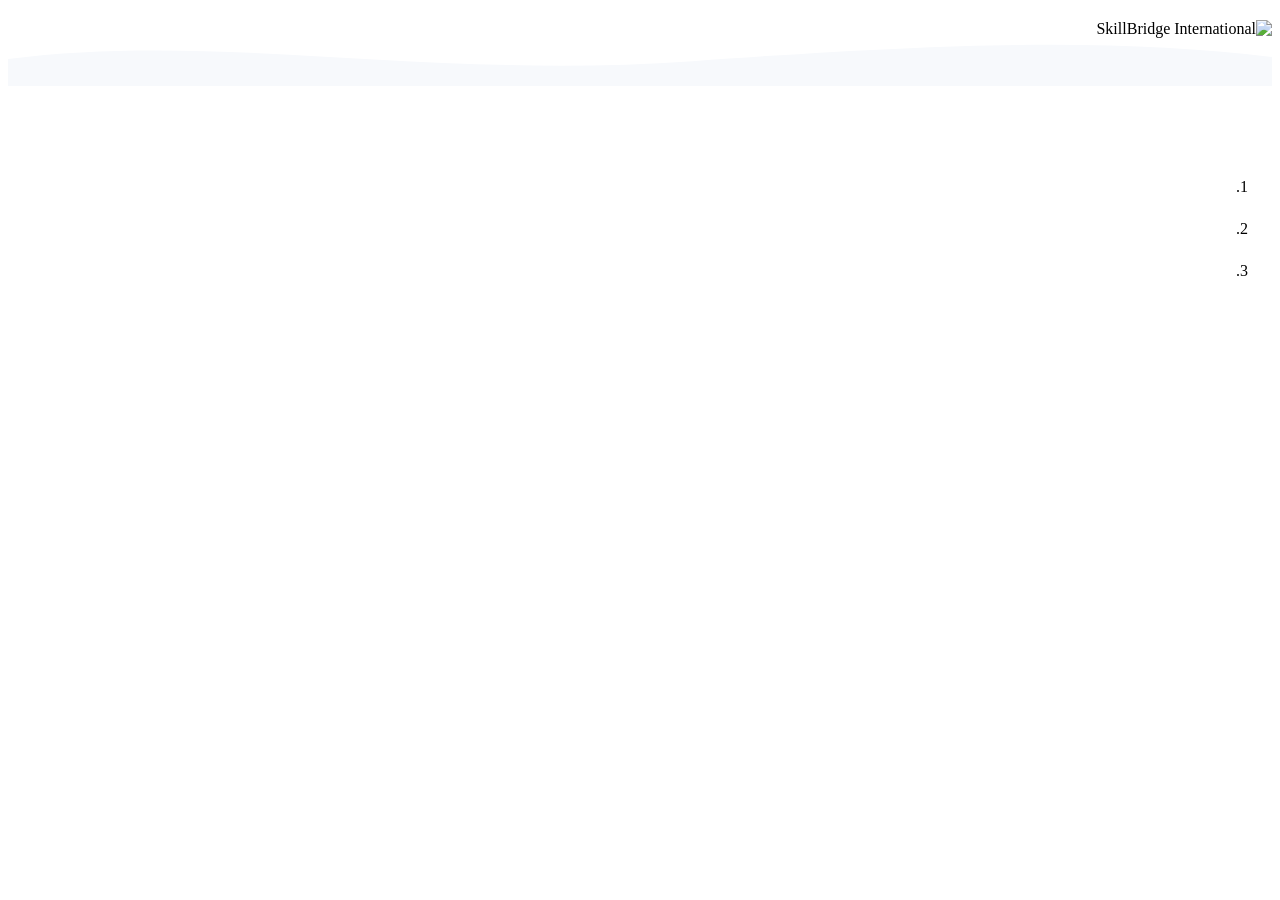
==== index.html @ 5f76aeae "Add files via upload" ====
<!doctype html>
<html lang="ar" dir="rtl">
<head>
<meta charset="utf-8">
<meta name="viewport" content="width=device-width,initial-scale=1">
<title>SkillBridge International</title>
<meta name="description" content="SkillBridge International: courses, teachers and books.">
<link rel="icon" href="assets/favicon.png">
<link rel="preload" href="assets/fonts/plex-arabic-400.woff2" as="font" type="font/woff2" crossorigin>
<link rel="preload" href="assets/fonts/plex-arabic-700.woff2" as="font" type="font/woff2" crossorigin>
<meta name="theme-color" content="#12284a">
<link rel="stylesheet" href="assets/site.css">
</head>
<body>
<div id="hdr"></div>
<main>

<section class="hero"><div class="wrap">
  <div><h1 data-i18n="hero_title"></h1><p data-i18n="hero_text"></p>
  <div class="ctas"><a class="btn" href="courses.html" data-i18n="cta_courses"></a><a class="btn alt" href="books.html" data-i18n="cta_books"></a></div></div>
  <img class="hlogo" src="assets/brand/mark-reverse.webp" alt="SkillBridge International" width="480" height="266">
</div><svg class="hero-wave" viewBox="0 0 1200 46" preserveAspectRatio="none" aria-hidden="true"><path d="M0 46V20C200 -6 400 40 650 22S1050 0 1200 18V46z" fill="#f7f9fc"/></svg></section>
<div class="wrap"><ul class="quick" id="lat"></ul></div>
<section class="sec" style="padding-top:48px"><div class="wrap"><div class="sechead"><h2 data-i18n="sec_courses"></h2><a href="courses.html" data-i18n="all_courses"></a></div><div id="courses"></div></div></section>
<section class="sec alt"><div class="wrap"><h2 data-i18n="why" style="margin-bottom:24px"></h2><div class="why" id="why"></div></div></section>
<section class="sec"><div class="wrap"><h2 data-i18n="sec_how" style="margin-bottom:18px"></h2>
<ol class="steps"><li><h3 data-i18n="step1_t"></h3><p data-i18n="step1_p"></p></li><li><h3 data-i18n="step2_t"></h3><p data-i18n="step2_p"></p></li><li><h3 data-i18n="step3_t"></h3><p data-i18n="step3_p"></p></li></ol></div></section>
<section class="sec"><div class="wrap"><div class="sechead"><h2 data-i18n="sec_teachers"></h2><a href="teachers.html" data-i18n="all_teachers"></a></div><div id="teachers"></div></div></section>
<section class="sec alt"><div class="wrap"><div class="sechead"><h2 data-i18n="sec_books"></h2><a href="books.html" data-i18n="all_books"></a></div><div id="books"></div></div></section>

<section class="sec" style="padding-top:0"><div class="wrap"><div class="cta"><div><h2 data-i18n="cta_t"></h2><p data-i18n="cta_p"></p></div><a class="btn" href="courses.html" data-i18n="cta_courses"></a></div></div></section>
</main>
<div id="ftr"></div>
<script src="assets/app.js"></script>
<script src="assets/pages.js"></script>
<script>
SB.mount('');
var L=document.getElementById('lat');
[['courses.html','lat_courses','courses'],['teachers.html','lat_teachers','teachers'],['books.html','lat_books','books'],['#how','lat_how','how'],[SB.CFG.PORTAL,'lat_portal','portal'],['#contact','lat_contact','contact']].forEach(function(x){
  L.appendChild(SB.el('li',null,SB.el('a',{href:x[0]},SB.icon(x[2],26),SB.el('span',{text:SB.t(x[1])}))));});
[['teachers','v1'],['live','v2'],['lang','v3'],['pay','v4']].forEach(function(x){document.getElementById('why').appendChild(SB.el('div',null,SB.icon(x[0],28),SB.el('h3',{text:SB.t(x[1]+'_t')}),SB.el('p',{text:SB.t(x[1]+'_p')})));});
document.querySelector('.steps').parentNode.parentNode.id='how';
SBPages.loadCourses(document.getElementById('courses'),4);
SBPages.loadTeachers(document.getElementById('teachers'),4);
SBPages.loadBooks(document.getElementById('books'),4);
</script>
</body>
</html>
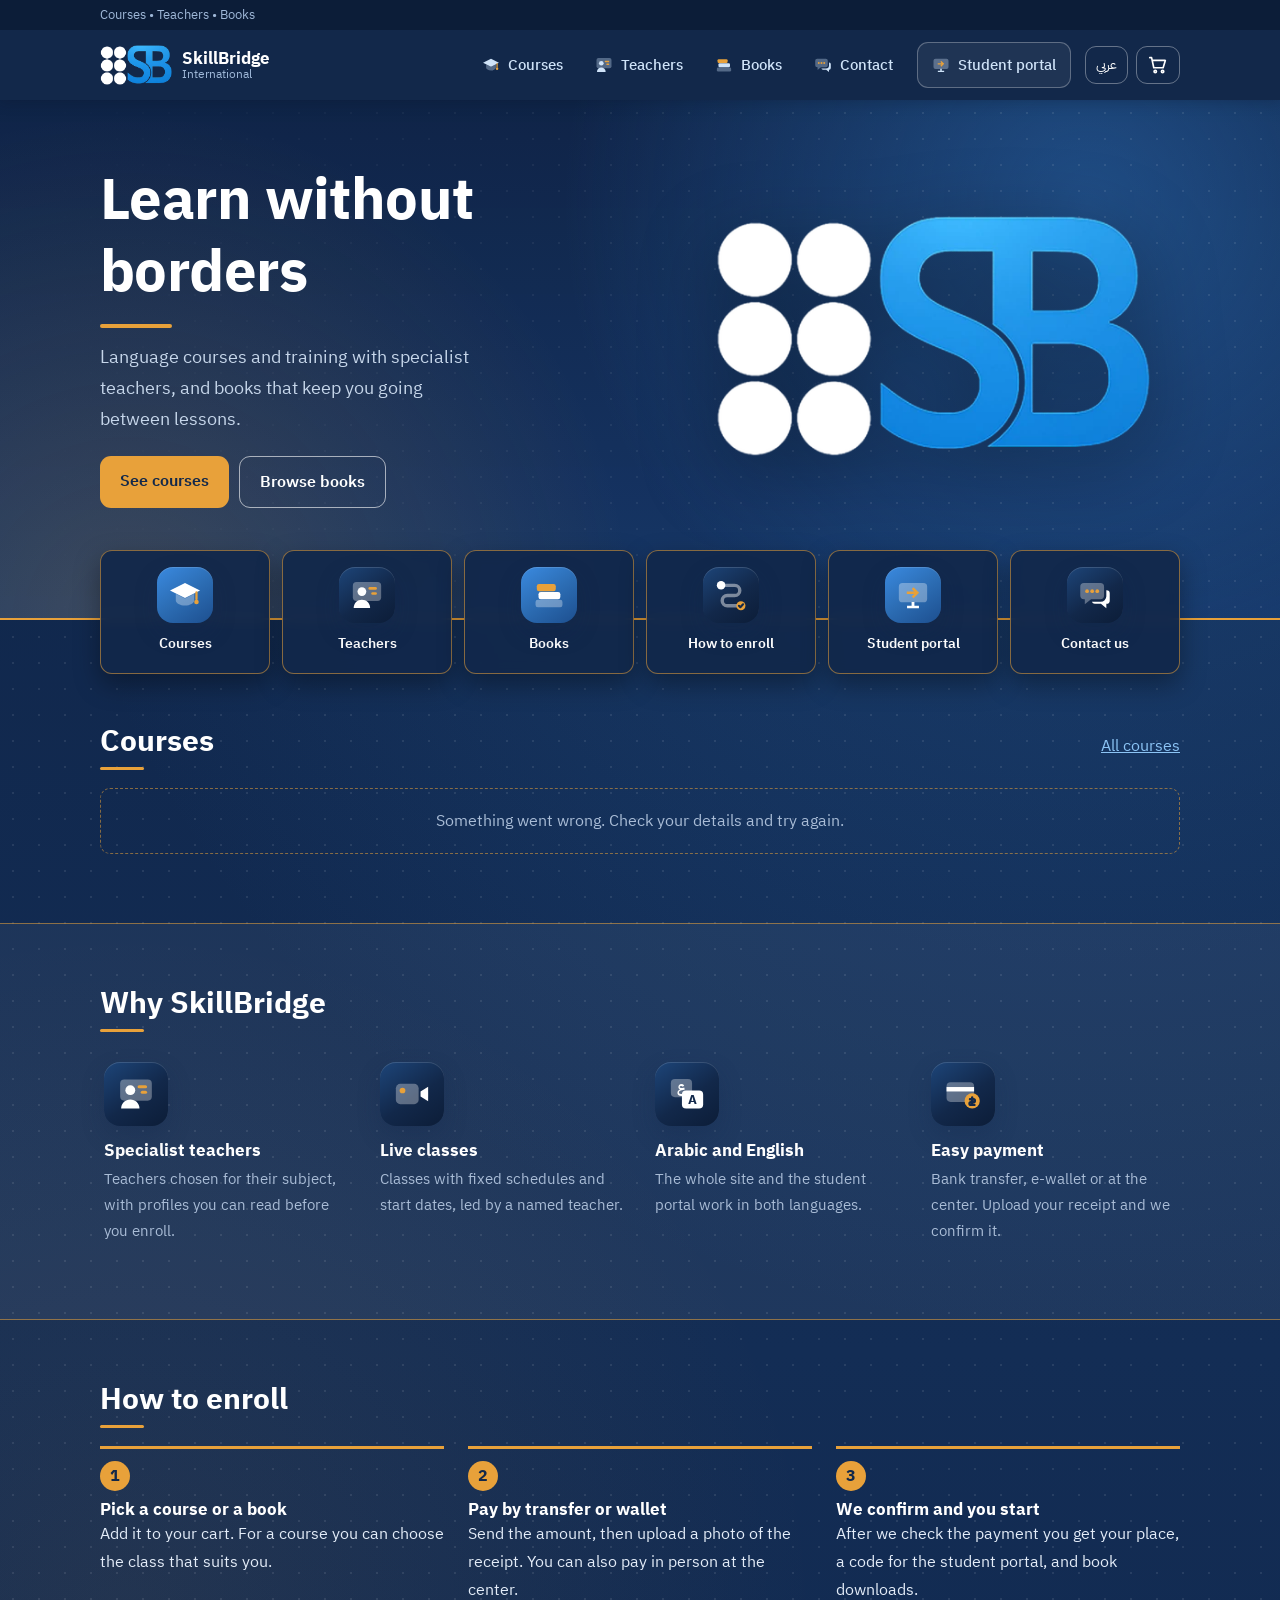
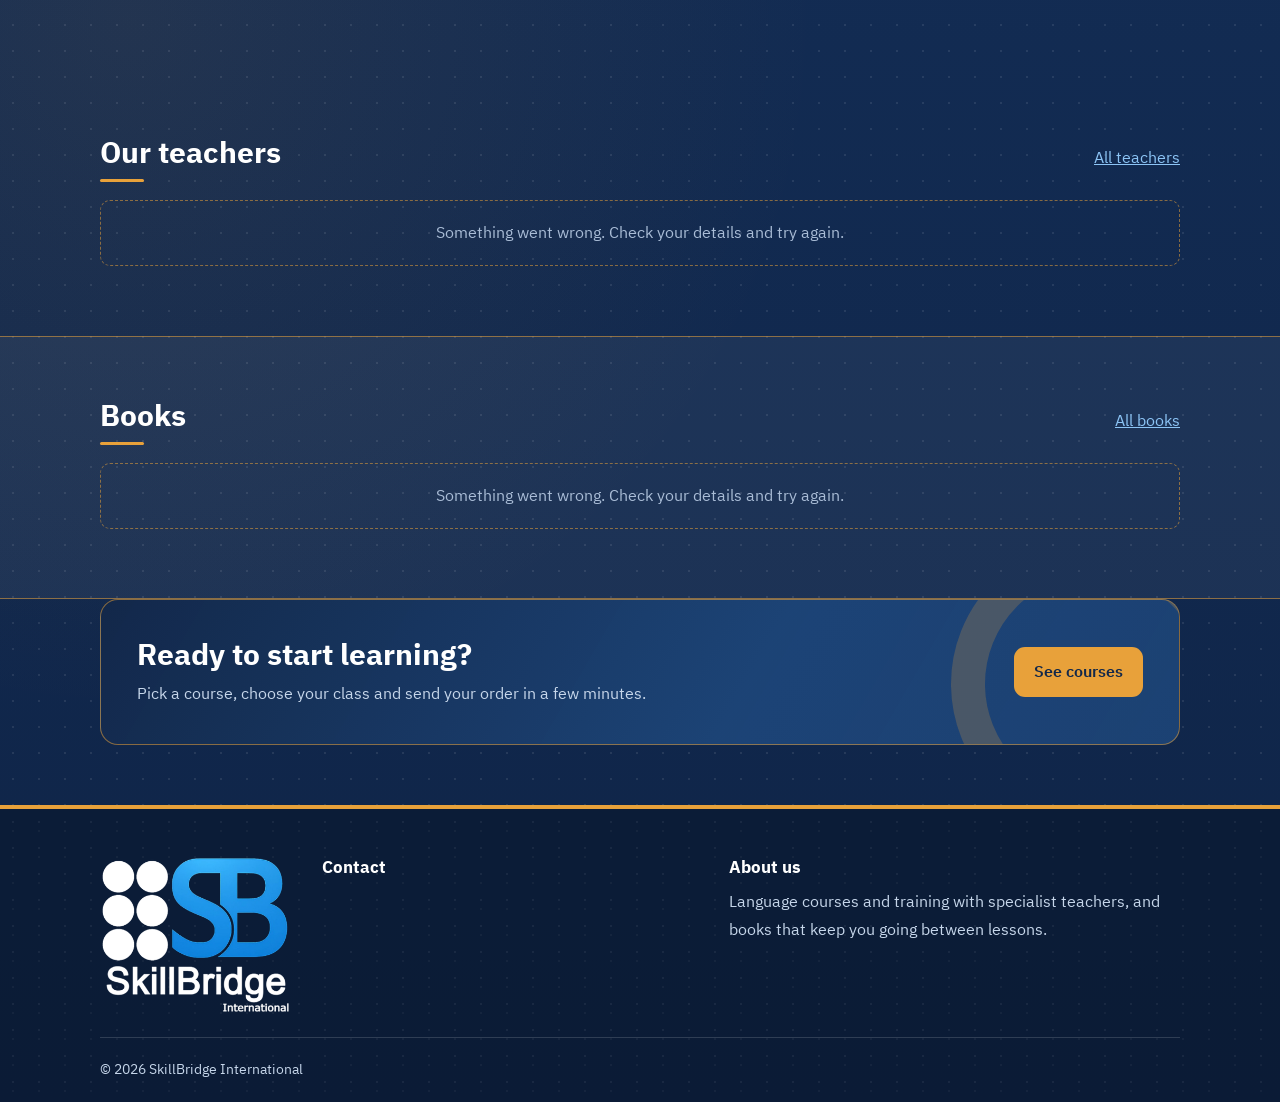
==== commit 6f6f8257: "Add files via upload" ====
--- a/index.html
+++ b/index.html
@@ -1,5 +1,5 @@
 <!doctype html>
-<html lang="ar" dir="rtl">
+<html lang="en" dir="ltr">
 <head>
 <meta charset="utf-8">
 <meta name="viewport" content="width=device-width,initial-scale=1">
--- a/assets/site.css
+++ b/assets/site.css
@@ -0,0 +1,317 @@
+/* Fonts: IBM Plex Sans Arabic (OFL), hosted with the site */
+@font-face{font-family:'IBM Plex Sans Arabic';src:url(fonts/plex-arabic-400.woff2) format('woff2');font-weight:400;font-style:normal;font-display:swap;unicode-range:U+0600-06FF,U+0750-077F,U+0870-08FF,U+200C-200E,U+2010-2011,U+FB50-FDFF,U+FE70-FEFC}
+@font-face{font-family:'IBM Plex Sans Arabic';src:url(fonts/plex-latin-400.woff2) format('woff2');font-weight:400;font-style:normal;font-display:swap;unicode-range:U+0000-00FF,U+0131,U+0152-0153,U+02BB-02BC,U+02C6,U+02DA,U+02DC,U+2000-206F,U+20AC,U+2122,U+2191,U+2193,U+2212,U+2215,U+FEFF,U+FFFD}
+@font-face{font-family:'IBM Plex Sans Arabic';src:url(fonts/plex-arabic-500.woff2) format('woff2');font-weight:500;font-style:normal;font-display:swap;unicode-range:U+0600-06FF,U+0750-077F,U+0870-08FF,U+200C-200E,U+2010-2011,U+FB50-FDFF,U+FE70-FEFC}
+@font-face{font-family:'IBM Plex Sans Arabic';src:url(fonts/plex-latin-500.woff2) format('woff2');font-weight:500;font-style:normal;font-display:swap;unicode-range:U+0000-00FF,U+0131,U+0152-0153,U+02BB-02BC,U+02C6,U+02DA,U+02DC,U+2000-206F,U+20AC,U+2122,U+2191,U+2193,U+2212,U+2215,U+FEFF,U+FFFD}
+@font-face{font-family:'IBM Plex Sans Arabic';src:url(fonts/plex-arabic-600.woff2) format('woff2');font-weight:600;font-style:normal;font-display:swap;unicode-range:U+0600-06FF,U+0750-077F,U+0870-08FF,U+200C-200E,U+2010-2011,U+FB50-FDFF,U+FE70-FEFC}
+@font-face{font-family:'IBM Plex Sans Arabic';src:url(fonts/plex-latin-600.woff2) format('woff2');font-weight:600;font-style:normal;font-display:swap;unicode-range:U+0000-00FF,U+0131,U+0152-0153,U+02BB-02BC,U+02C6,U+02DA,U+02DC,U+2000-206F,U+20AC,U+2122,U+2191,U+2193,U+2212,U+2215,U+FEFF,U+FFFD}
+@font-face{font-family:'IBM Plex Sans Arabic';src:url(fonts/plex-arabic-700.woff2) format('woff2');font-weight:700;font-style:normal;font-display:swap;unicode-range:U+0600-06FF,U+0750-077F,U+0870-08FF,U+200C-200E,U+2010-2011,U+FB50-FDFF,U+FE70-FEFC}
+@font-face{font-family:'IBM Plex Sans Arabic';src:url(fonts/plex-latin-700.woff2) format('woff2');font-weight:700;font-style:normal;font-display:swap;unicode-range:U+0000-00FF,U+0131,U+0152-0153,U+02BB-02BC,U+02C6,U+02DA,U+02DC,U+2000-206F,U+20AC,U+2122,U+2191,U+2193,U+2212,U+2215,U+FEFF,U+FFFD}
+:root{--navy:#12284a;--ink:#1b2a41;--blue:#2c6db4;--sky:#dbe8f6;--saffron:#e8a13a;--saffron-d:#b97a14;--paper:#f7f9fc;--white:#fff;--line:#d6dfeb;--muted:#5d6b80;--ok:#1f7a4d;--bad:#b3362d;--r:10px}
+*{box-sizing:border-box}
+html{-webkit-text-size-adjust:100%}
+body{margin:0;background:var(--paper);color:var(--ink);font:16px/1.75 'IBM Plex Sans Arabic',system-ui,-apple-system,'Segoe UI',Tahoma,sans-serif;min-height:100vh;display:flex;flex-direction:column}
+main{flex:1}
+img{max-width:100%;display:block}
+a{color:var(--blue)}
+h1,h2,h3{line-height:1.25;margin:0;color:var(--navy);font-weight:600}
+h1{font-size:clamp(2rem,6vw,3.4rem)} h2{font-size:clamp(1.4rem,3.5vw,1.9rem)} h3{font-size:1.08rem}
+p{margin:0 0 .6em}
+.wrap{width:min(1080px,100% - 32px);margin-inline:auto}
+.muted,.meta{color:var(--muted);font-size:.9rem}
+:focus-visible{outline:3px solid var(--saffron);outline-offset:2px;border-radius:4px}
+[hidden]{display:none!important}
+
+/* header */
+.top{background:var(--navy);color:#fff;position:sticky;top:0;z-index:20}
+.bar{display:flex;align-items:center;gap:14px;min-height:64px}
+.brand{display:flex;align-items:center;gap:10px;text-decoration:none;color:#fff;margin-inline-end:auto}
+.brand img{border-radius:50%;background:#fff}
+.bname{display:flex;flex-direction:column;line-height:1.15}.bname b{font-size:1.05rem}.bname small{font-size:.72rem;color:#9fb8d8}
+.nav{display:flex;gap:4px;align-items:center}
+.nav a{color:#dbe6f5;text-decoration:none;padding:8px 12px;border-radius:8px;font-size:.95rem}
+.nav a:hover,.nav a.on{background:rgba(255,255,255,.12);color:#fff}
+.nav a.portal{border:1px solid rgba(255,255,255,.35);margin-inline-start:6px}
+.tools{display:flex;align-items:center;gap:8px}
+.langbtn,.cartbtn,.menu{background:transparent;border:1px solid rgba(255,255,255,.35);color:#fff;border-radius:8px;height:38px;min-width:38px;padding:0 10px;font:inherit;font-size:.9rem;cursor:pointer;display:inline-flex;align-items:center;justify-content:center;position:relative;text-decoration:none}
+.langbtn:hover,.cartbtn:hover,.menu:hover{background:rgba(255,255,255,.12)}
+.cartbtn i{position:absolute;top:-7px;inset-inline-end:-7px;background:var(--saffron);color:var(--navy);font-style:normal;font-size:.72rem;font-weight:700;min-width:19px;height:19px;border-radius:10px;display:grid;place-items:center;padding:0 4px}
+.menu{display:none;flex-direction:column;gap:4px;justify-content:center}
+.menu span{display:block;width:18px;height:2px;background:#fff}
+@media(max-width:820px){
+  .menu{display:inline-flex}
+  .nav{display:none;position:absolute;inset-inline:0;top:64px;background:var(--navy);flex-direction:column;align-items:stretch;padding:8px 16px 16px;border-top:1px solid rgba(255,255,255,.15)}
+  .nav.open{display:flex}.nav a{padding:12px}.nav a.portal{margin:6px 0 0;text-align:center}
+}
+
+/* hero + lattice of six circles (echoes the logo) */
+.hero{background:linear-gradient(180deg,var(--navy) 0,#1a3a68 100%);color:#fff;padding:48px 0 56px;overflow:hidden}
+.hero .wrap{display:grid;grid-template-columns:1.1fr 1fr;gap:40px;align-items:center}
+.hero h1{color:#fff}.hero p{color:#c6d6ea;font-size:1.1rem;max-width:34ch;margin-top:14px}
+.ctas{display:flex;gap:10px;flex-wrap:wrap;margin-top:22px}
+.btn{display:inline-block;background:var(--saffron);color:var(--navy);border:0;border-radius:8px;padding:11px 20px;font:inherit;font-weight:600;cursor:pointer;text-decoration:none;text-align:center}
+.btn:hover{background:#f1b455}.btn[disabled]{opacity:.55;cursor:not-allowed}
+.btn.alt{background:transparent;color:#fff;border:1.5px solid rgba(255,255,255,.6)}.btn.alt:hover{background:rgba(255,255,255,.1)}
+.btn.line{background:transparent;color:var(--navy);border:1.5px solid var(--navy)}.btn.line:hover{background:var(--sky)}
+.btn.sm{padding:7px 14px;font-size:.9rem}
+.lattice{list-style:none;margin:0;padding:0;display:grid;grid-template-columns:repeat(3,1fr);gap:12px}
+.lattice a{aspect-ratio:1;border-radius:50%;display:flex;align-items:center;justify-content:center;text-align:center;padding:10px;text-decoration:none;font-weight:600;font-size:.92rem;line-height:1.3;color:#fff;border:2px solid rgba(255,255,255,.25);background:rgba(255,255,255,.07);transition:background .2s,transform .2s}
+.lattice li:nth-child(2) a,.lattice li:nth-child(4) a{background:var(--blue);border-color:var(--blue)}
+.lattice li:nth-child(1) a,.lattice li:nth-child(6) a{background:var(--saffron);border-color:var(--saffron);color:var(--navy)}
+.lattice a:hover{transform:scale(1.05)}
+.lattice li:nth-child(even){transform:translateY(14px)}
+@media(max-width:820px){.hero .wrap{grid-template-columns:1fr}.lattice{max-width:420px}}
+
+/* sections */
+.sec{padding:48px 0}.sec.alt{background:var(--white);border-block:1px solid var(--line)}
+.sechead{display:flex;justify-content:space-between;align-items:baseline;gap:12px;margin-bottom:18px;flex-wrap:wrap}
+.pagehead{background:var(--sky);padding:32px 0;border-bottom:1px solid var(--line)}.pagehead p{color:var(--muted);margin-top:6px}
+.clist{list-style:none;margin:0;padding:0;border-top:1px solid var(--line)}
+.crow{display:grid;grid-template-columns:96px 1fr auto;gap:18px;align-items:center;padding:16px 0;border-bottom:1px solid var(--line)}
+.cpic,.tpic{width:96px;height:72px;border-radius:var(--r);overflow:hidden;background:var(--navy);display:grid;place-items:center}
+.cpic img,.tpic img{width:100%;height:100%;object-fit:cover}
+.mono{color:var(--saffron);font-weight:700;font-size:1.4rem}
+.cbody h3{margin-bottom:2px}.cbody p{margin:0}
+.cprice{text-align:end;display:flex;flex-direction:column;gap:8px;align-items:flex-end}.cprice b{font-size:1.1rem;color:var(--navy)}
+@media(max-width:620px){.crow{grid-template-columns:72px 1fr}.cpic{width:72px;height:56px}.cprice{grid-column:1/-1;flex-direction:row;justify-content:space-between;align-items:center;width:100%}}
+.tgrid{list-style:none;margin:0;padding:0;display:grid;grid-template-columns:repeat(auto-fill,minmax(210px,1fr));gap:28px 22px}
+.tfig .tpic{width:112px;height:112px;border-radius:50%;margin-bottom:10px}.tfig .bio{font-size:.92rem}
+.bgrid{list-style:none;margin:0;padding:0;display:grid;grid-template-columns:repeat(auto-fill,minmax(200px,1fr));gap:26px 20px}
+.book{display:flex;flex-direction:column;gap:8px}
+.bcover{aspect-ratio:3/4;border-radius:6px;overflow:hidden;background:var(--navy);box-shadow:0 6px 16px rgba(18,40,74,.2)}
+.bcover img{width:100%;height:100%;object-fit:cover}
+.gen{height:100%;display:flex;flex-direction:column;justify-content:space-between;padding:16px;color:#fff;background:linear-gradient(160deg,var(--navy),var(--blue))}
+.gen b{font-size:1.1rem;line-height:1.3}.gen small{color:var(--saffron)}
+.book h3{font-size:1rem}.fmts{display:flex;flex-direction:column;gap:6px}
+.fmt{display:flex;justify-content:space-between;align-items:center;gap:8px;border:1px solid var(--line);border-radius:8px;padding:6px 8px;background:var(--white);font-size:.88rem}
+.steps{list-style:none;margin:0;padding:0;display:grid;grid-template-columns:repeat(3,1fr);gap:24px;counter-reset:s}
+.steps li{counter-increment:s;border-top:3px solid var(--saffron);padding-top:12px}
+.steps li::before{content:counter(s);display:inline-grid;place-items:center;width:30px;height:30px;border-radius:50%;background:var(--navy);color:#fff;font-weight:700;margin-bottom:8px}
+@media(max-width:720px){.steps{grid-template-columns:1fr}}
+.notice{padding:18px;border:1px dashed var(--line);border-radius:var(--r);color:var(--muted);text-align:center}
+
+/* modal */
+.modal{position:fixed;inset:0;background:rgba(10,20,40,.6);z-index:50;display:grid;place-items:center;padding:16px}
+.sheet{background:var(--white);border-radius:14px;max-width:520px;width:100%;max-height:90vh;overflow:auto;padding:22px}
+.sheet h2{margin-bottom:4px}
+.opt{display:flex;gap:10px;align-items:flex-start;border:1.5px solid var(--line);border-radius:10px;padding:10px 12px;margin:8px 0;cursor:pointer}
+.opt input{margin-top:5px}.opt.dis{opacity:.5;cursor:not-allowed}
+.opt:has(input:checked){border-color:var(--blue);background:var(--sky)}
+.row{display:flex;gap:10px;justify-content:flex-end;margin-top:16px;flex-wrap:wrap}
+
+/* forms */
+.form{display:grid;gap:14px}
+label.f{display:grid;gap:5px;font-size:.92rem;font-weight:500}
+input[type=text],input[type=tel],input[type=email],input[type=number],textarea,select{width:100%;font:inherit;padding:10px 12px;border:1.5px solid var(--line);border-radius:8px;background:#fff;color:var(--ink)}
+input:focus,textarea:focus,select:focus{border-color:var(--blue);outline:none;box-shadow:0 0 0 3px var(--sky)}
+.two{display:grid;grid-template-columns:1fr 1fr;gap:14px}@media(max-width:560px){.two{grid-template-columns:1fr}}
+.hp{position:absolute;left:-9999px;height:0;overflow:hidden}
+.err{color:var(--bad);font-weight:500;margin:0}
+.layout2{display:grid;grid-template-columns:1.4fr 1fr;gap:32px;align-items:start;padding:32px 0 56px}
+@media(max-width:820px){.layout2{grid-template-columns:1fr}}
+.summary{background:var(--white);border:1px solid var(--line);border-radius:var(--r);padding:16px}
+.line-item{display:flex;justify-content:space-between;gap:10px;padding:9px 0;border-bottom:1px solid var(--line);font-size:.94rem}
+.line-item .x{background:none;border:0;color:var(--bad);cursor:pointer;font:inherit;font-size:.82rem;padding:0}
+.tot{display:flex;justify-content:space-between;font-weight:700;font-size:1.1rem;padding-top:10px;color:var(--navy)}
+.paybox{background:var(--sky);border-radius:10px;padding:12px 14px;margin-top:8px;font-size:.93rem}
+.paybox dl{margin:0;display:grid;grid-template-columns:auto 1fr;gap:4px 14px}.paybox dt{color:var(--muted)}.paybox dd{margin:0;font-weight:600;word-break:break-all}
+.badge{display:inline-block;border-radius:20px;padding:4px 14px;font-weight:600;font-size:.92rem;background:var(--sky);color:var(--navy)}
+.badge.confirmed{background:#d9f0e4;color:var(--ok)}.badge.rejected{background:#f8dedb;color:var(--bad)}.badge.receipt_uploaded{background:#fdebc9;color:var(--saffron-d)}
+.code{font:700 1.8rem/1 ui-monospace,Menlo,Consolas,monospace;letter-spacing:.12em;background:var(--navy);color:var(--saffron);padding:14px 18px;border-radius:10px;display:inline-block;direction:ltr}
+.panel{background:var(--white);border:1px solid var(--line);border-radius:var(--r);padding:18px;margin-block:16px}
+
+/* footer */
+.foot{background:var(--navy);color:#c6d6ea;margin-top:auto;padding-top:36px}
+.foot h2{color:#fff;font-size:1.05rem;margin-bottom:10px}.foot a{color:var(--saffron)}
+.footgrid{display:grid;grid-template-columns:auto 1fr 1.2fr;gap:32px;align-items:start}
+.footlogo{border-radius:50%;background:#fff;width:96px;height:96px}
+.info{list-style:none;margin:0;padding:0;display:grid;gap:8px}.info span{display:block;font-size:.8rem;color:#8fa9cc}
+.legal{padding:20px 0;margin-top:24px;border-top:1px solid rgba(255,255,255,.15);font-size:.85rem}
+@media(max-width:720px){.footgrid{grid-template-columns:1fr}}
+@media(prefers-reduced-motion:reduce){*{transition:none!important;animation:none!important}}
+@media(prefers-reduced-motion:no-preference){.hero h1{animation:rise .6s ease-out both}@keyframes rise{from{opacity:0;transform:translateY(10px)}to{opacity:1;transform:none}}}
+.bgrid{grid-template-columns:repeat(auto-fill,minmax(170px,210px));justify-content:start}
+.fmt{flex-wrap:wrap}.fmt .btn{white-space:nowrap}
+@media(max-width:560px){.bgrid{grid-template-columns:repeat(2,minmax(0,1fr))}.fmt{flex-direction:column;align-items:stretch}.fmt .btn{width:100%}}
+
+/* ---- institutional polish ---- */
+.util{background:#0c1d38;color:#9fb8d8;font-size:.8rem}.util .wrap{display:flex;justify-content:space-between;align-items:center;min-height:30px}.util a{color:#fff;text-decoration:none}
+.top{box-shadow:0 2px 12px rgba(10,20,40,.25)}
+.bar{min-height:70px}
+.hero{position:relative;padding:64px 0 110px;background:
+  radial-gradient(circle at 85% 20%,rgba(44,109,180,.55),transparent 45%),
+  radial-gradient(circle at 10% 100%,rgba(232,161,58,.16),transparent 40%),
+  linear-gradient(180deg,#0f2447 0,#17386a 100%)}
+.hero::before{content:"";position:absolute;inset:0;background-image:radial-gradient(rgba(255,255,255,.13) 1.4px,transparent 1.5px);background-size:26px 26px;-webkit-mask-image:linear-gradient(90deg,transparent,#000 70%);mask-image:linear-gradient(90deg,transparent,#000 70%);opacity:.7}
+[dir=rtl] .hero::before{-webkit-mask-image:linear-gradient(270deg,transparent,#000 70%);mask-image:linear-gradient(270deg,transparent,#000 70%)}
+.hero .wrap{position:relative}
+.hero h1{font-size:clamp(2.2rem,6vw,3.6rem);letter-spacing:-.01em}
+.hero h1::after{content:"";display:block;width:72px;height:4px;border-radius:2px;background:var(--saffron);margin-top:16px}
+.arch{width:100%;max-width:480px;justify-self:center;opacity:.95}
+.arch .a{fill:none;stroke:rgba(255,255,255,.5);stroke-width:1.5}.arch .b{fill:none;stroke:var(--saffron);stroke-width:2.5}.arch .n{fill:var(--saffron)}.arch .m{fill:#2c6db4}
+.hero-wave{position:absolute;bottom:-1px;left:0;width:100%;height:46px;display:block}
+.quick{list-style:none;margin:-70px auto 0;padding:0;position:relative;z-index:2;display:grid;grid-template-columns:repeat(6,1fr);gap:12px}
+.quick a{display:flex;flex-direction:column;align-items:center;gap:8px;text-align:center;background:#fff;color:var(--navy);border:1px solid var(--line);border-radius:12px;padding:16px 8px;text-decoration:none;font-weight:600;font-size:.9rem;box-shadow:0 8px 22px rgba(18,40,74,.12);transition:transform .18s,box-shadow .18s,border-color .18s}
+.quick a:hover{transform:translateY(-3px);border-color:var(--saffron);box-shadow:0 12px 26px rgba(18,40,74,.18)}
+.quick .ico{width:48px;height:48px;border-radius:50%;background:var(--sky);color:var(--blue);display:grid;place-items:center}
+.quick li:nth-child(odd) .ico{background:#fdf0d8;color:var(--saffron-d)}
+@media(max-width:820px){.quick{grid-template-columns:repeat(3,1fr)}.hero{padding-bottom:96px}.arch{max-width:300px}}
+.sechead h2,.sec>.wrap>h2{position:relative;padding-bottom:10px}
+.sechead h2::after,.sec>.wrap>h2::after{content:"";position:absolute;bottom:0;inset-inline-start:0;width:44px;height:3px;background:var(--saffron);border-radius:2px}
+.sec{padding:60px 0}
+.pagehead{position:relative;background:linear-gradient(180deg,#0f2447,#17386a);border:0;padding:40px 0;color:#fff;overflow:hidden}
+.pagehead::before{content:"";position:absolute;inset:0;background-image:radial-gradient(rgba(255,255,255,.12) 1.4px,transparent 1.5px);background-size:24px 24px}
+.pagehead h1{color:#fff;position:relative}.pagehead h1::after{content:"";display:block;width:56px;height:3px;background:var(--saffron);margin-top:12px}
+.crow{background:#fff;border:1px solid var(--line);border-radius:12px;padding:14px 16px;margin-bottom:12px;transition:box-shadow .18s,border-color .18s}
+.crow:hover{box-shadow:0 8px 22px rgba(18,40,74,.1);border-color:#b9cbe2}
+.clist{border-top:0}
+.cpic{background:linear-gradient(135deg,var(--navy),var(--blue))}
+.why{display:grid;grid-template-columns:repeat(4,1fr);gap:22px}
+.why>div{padding:6px 4px}
+.why .ico{width:56px;height:56px;border-radius:14px;background:var(--navy);color:var(--saffron);display:grid;place-items:center;margin-bottom:12px}
+.why h3{margin-bottom:4px}.why p{color:var(--muted);font-size:.93rem}
+@media(max-width:820px){.why{grid-template-columns:1fr 1fr}}@media(max-width:480px){.why{grid-template-columns:1fr}}
+.cta{background:linear-gradient(120deg,var(--navy),#1d4579);color:#fff;border-radius:18px;padding:36px;display:flex;justify-content:space-between;align-items:center;gap:20px;flex-wrap:wrap;position:relative;overflow:hidden}
+.cta::after{content:"";position:absolute;inset-inline-end:-60px;top:-60px;width:220px;height:220px;border-radius:50%;border:34px solid rgba(232,161,58,.22)}
+.cta h2{color:#fff}.cta p{color:#c6d6ea;margin:6px 0 0}.cta .btn{position:relative;z-index:1}
+.foot{position:relative;background:linear-gradient(180deg,#0f2447,#0b1a33);border-top:4px solid var(--saffron);padding-top:48px}
+.foot::before{content:"";position:absolute;inset:0;background-image:radial-gradient(rgba(255,255,255,.06) 1.4px,transparent 1.5px);background-size:26px 26px;pointer-events:none}
+.foot .wrap{position:relative}
+.tfig .tpic{box-shadow:0 0 0 4px #fff,0 0 0 6px var(--saffron)}
+.book .bcover{border-radius:4px 10px 10px 4px;border-inline-start:6px solid rgba(0,0,0,.25)}
+
+
+/* =====================================================================
+   v3 — photos of real learners, logo without background, duotone icons,
+   navigation tabs in the style of the SkillBridge Management System
+   Photos: Pexels (free licence) — RDNE Stock project, cottonbro studio
+   ===================================================================== */
+:root{--tab:#1e95e9;--tab-glow:rgba(30,149,233,.38)}
+h1,h2,h3{font-weight:700}
+.brand img{border-radius:0;background:none;height:40px;width:auto}
+.bname b{font-weight:700}
+
+/* tabs (same look as the management system sidebar) */
+.nav{gap:4px}
+.nav a{display:inline-flex;align-items:center;gap:8px;padding:9px 14px;border-radius:11px;color:#cfe3f8;font-weight:500;transition:background .15s,color .15s,box-shadow .15s}
+.nav a:hover{background:rgba(255,255,255,.08);color:#fff}
+.nav a.on{background:var(--tab);color:#fff;box-shadow:0 6px 16px var(--tab-glow)}
+.nav a.portal{border:1px solid rgba(255,255,255,.28);background:rgba(255,255,255,.06)}
+.nav a.portal:hover{background:var(--saffron);border-color:var(--saffron);color:var(--navy)}
+.nav .ico{display:inline-grid;place-items:center}
+.nav .ico .t{fill:currentColor;opacity:.35}.nav .ico .s{fill:currentColor}.nav .ico .a{fill:var(--saffron)}
+.nav a.on .ico .a{fill:#fff}
+.langbtn,.cartbtn,.menu{border-radius:11px}
+@media(max-width:820px){.nav{gap:4px;padding:10px 12px 16px}.nav a{padding:12px 14px}.nav a.portal{justify-content:center}}
+
+/* duotone icons */
+.ico svg{display:block;overflow:visible}
+.ico .t{fill:currentColor;opacity:.32}
+.ico .s{fill:currentColor}
+.ico .a{fill:var(--saffron)}
+.ico .tl{fill:none;stroke:currentColor;stroke-width:2.4;stroke-linecap:round;opacity:.45}
+.ico .ck{fill:none;stroke:var(--navy);stroke-width:1.5;stroke-linecap:round;stroke-linejoin:round}
+.ico .gl{font-family:'IBM Plex Sans Arabic',sans-serif;font-weight:700;text-anchor:middle}
+.ico .ga{font-size:8px;fill:currentColor}
+.ico .gb{font-size:8px;fill:var(--navy)}
+/* icon tiles: squircle with the brand gradient */
+.quick .ico,.why .ico{border-radius:16px;background:linear-gradient(145deg,#1d4579 0%,var(--navy) 55%,#0c1d38 100%);color:#fff;display:grid;place-items:center;box-shadow:0 10px 22px rgba(18,40,74,.28),inset 0 1px 0 rgba(255,255,255,.14);position:relative}
+.quick .ico{width:56px;height:56px}
+.quick .ico svg{width:34px;height:34px}
+.quick li:nth-child(odd) .ico{background:linear-gradient(145deg,#3a8ae0 0%,var(--blue) 50%,#1d4f8f 100%);color:#fff}
+.quick li:nth-child(odd) .ico .ck,.quick li:nth-child(odd) .ico .gb{stroke:var(--navy)}
+.quick a:hover .ico{transform:translateY(-2px) rotate(-4deg)}
+.quick .ico{transition:transform .2s}
+.why .ico{width:64px;height:64px;margin-bottom:14px}
+.why .ico svg{width:38px;height:38px}
+
+/* hero: real learners behind the brand gradient and dot texture */
+.hero{background:
+  radial-gradient(circle at 85% 20%,rgba(44,109,180,.55),transparent 45%),
+  radial-gradient(circle at 10% 100%,rgba(232,161,58,.18),transparent 40%),
+  linear-gradient(180deg,rgba(15,36,71,.97) 0,rgba(23,56,106,.92) 100%),
+  url("https://images.pexels.com/photos/8419513/pexels-photo-8419513.jpeg?auto=compress&cs=tinysrgb&w=1920") center 35%/cover no-repeat,#0f2447}
+[dir=rtl] .hero{background:
+  radial-gradient(circle at 15% 20%,rgba(44,109,180,.55),transparent 45%),
+  radial-gradient(circle at 90% 100%,rgba(232,161,58,.18),transparent 40%),
+  linear-gradient(270deg,rgba(15,36,71,.97) 0,rgba(15,36,71,.94) 45%,rgba(23,56,106,.89) 100%),
+  url("https://images.pexels.com/photos/8419513/pexels-photo-8419513.jpeg?auto=compress&cs=tinysrgb&w=1920") center 35%/cover no-repeat,#0f2447}
+.hlogo{width:100%;max-width:440px;height:auto;justify-self:center;filter:drop-shadow(0 18px 40px rgba(0,0,0,.35))}
+@media(max-width:820px){.hlogo{max-width:260px;justify-self:start}}
+
+/* inner page heads and the closing box carry photos too */
+.pagehead{background:
+  linear-gradient(180deg,rgba(15,36,71,.96),rgba(23,56,106,.92)),
+  url("https://images.pexels.com/photos/4778666/pexels-photo-4778666.jpeg?auto=compress&cs=tinysrgb&w=1600") center 40%/cover no-repeat,#0f2447;padding:56px 0}
+.cta{background:
+  linear-gradient(120deg,rgba(18,40,74,.97) 0,rgba(29,69,121,.93) 60%,rgba(29,69,121,.88) 100%),
+  url("https://images.pexels.com/photos/4778636/pexels-photo-4778636.jpeg?auto=compress&cs=tinysrgb&w=1600") center/cover no-repeat,var(--navy)}
+
+/* footer logo without the white circle */
+.footlogo{border-radius:0;background:none;width:190px;height:auto}
+
+/* checkout payment choice as tabs */
+.form div:has(> .opt input[name=pm]){display:flex;gap:6px;flex-wrap:wrap}
+.form .opt:has(input[name=pm]){margin:0;border:1px solid var(--line);border-radius:11px;background:#fff;padding:9px 16px;align-items:center;font-weight:500;transition:background .15s,color .15s,box-shadow .15s}
+.form .opt:has(input[name=pm]) input{position:absolute;opacity:0;width:1px;height:1px}
+.form .opt:has(input[name=pm]:checked){background:var(--tab);border-color:var(--tab);color:#fff;box-shadow:0 6px 16px var(--tab-glow)}
+.form .opt:has(input[name=pm]:focus-visible){outline:3px solid var(--saffron);outline-offset:2px}
+.btn{border-radius:11px}
+@media(max-width:820px){.nav{top:100%}}
+
+/* =====================================================================
+   v5 — the whole site on the dark blue dotted ground of the hero;
+   every divider, border and rule in saffron
+   ===================================================================== */
+:root{
+  --ink:#e3ecf8;--muted:#a9bcd6;--paper:#0f2447;
+  --line:rgba(232,161,58,.55);--white:rgba(255,255,255,.045);--sky:rgba(44,109,180,.28);
+  --glass:rgba(255,255,255,.05);--glass2:rgba(255,255,255,.08);--panel:#13305a;
+}
+body{color:var(--ink);background-color:#0f2447;
+  background-image:radial-gradient(rgba(255,255,255,.09) 1.4px,transparent 1.5px),
+    radial-gradient(circle at 85% 10%,rgba(44,109,180,.35),transparent 40%),
+    radial-gradient(circle at 10% 60%,rgba(232,161,58,.08),transparent 35%),
+    linear-gradient(180deg,#0f2447 0,#132d55 50%,#0f2447 100%);
+  background-size:26px 26px,100% 100%,100% 100%,100% 100%}
+main h1,main h2,main h3,.sheet h2,.sheet h3{color:#fff}
+a{color:#8cc4f5}
+.hero-wave{display:none}
+.hero{border-bottom:2px solid var(--saffron)}
+.sec.alt{background:var(--glass);border-block:1px solid var(--line)}
+.sechead a{color:#8cc4f5}
+
+/* lists and cards on the dark ground */
+.quick a{background:rgba(18,40,74,.92);color:#fff;border:1px solid var(--line);box-shadow:0 10px 26px rgba(0,0,0,.35);-webkit-backdrop-filter:blur(6px);backdrop-filter:blur(6px)}
+.quick a:hover{border-color:var(--saffron);box-shadow:0 14px 30px rgba(0,0,0,.45)}
+.crow{background:var(--glass);border:1px solid var(--line);box-shadow:none}
+.crow:hover{background:var(--glass2);border-color:var(--saffron);box-shadow:0 10px 26px rgba(0,0,0,.3)}
+.cprice b,.tot{color:#fff}
+.tfig .tpic{box-shadow:0 0 0 4px #0f2447,0 0 0 6px var(--saffron)}
+.fmt{background:var(--glass);border-color:var(--line)}
+.steps li{border-top-color:var(--saffron)}
+.steps li::before{background:var(--saffron);color:var(--navy)}
+.notice{border-color:var(--line);color:var(--muted)}
+.cta{border:1px solid var(--line)}
+.pagehead{border-bottom:2px solid var(--saffron)}
+.foot{background:rgba(8,20,40,.55)}
+
+/* dialog */
+.modal{background:rgba(5,12,26,.75)}
+.sheet{background:var(--panel);color:var(--ink);border:1px solid var(--line);box-shadow:0 24px 60px rgba(0,0,0,.5)}
+.opt{border-color:var(--line)}
+.opt:has(input:checked){border-color:var(--saffron);background:var(--sky)}
+.btn.line{color:#fff;border-color:rgba(255,255,255,.7)}.btn.line:hover{background:rgba(255,255,255,.1)}
+
+/* forms, cart and order */
+input[type=text],input[type=tel],input[type=email],input[type=number],textarea,select{background:rgba(255,255,255,.06);color:#fff;border-color:var(--line)}
+input::placeholder,textarea::placeholder{color:#8aa0bf}
+input:focus,textarea:focus,select:focus{border-color:var(--saffron);box-shadow:0 0 0 3px rgba(232,161,58,.25)}
+input[type=file]{color:var(--muted)}
+label.f{color:#fff}
+.form .opt:has(input[name=pm]){background:var(--glass);border-color:var(--line);color:#fff}
+.summary,.panel{background:var(--glass);border-color:var(--line)}
+.line-item{border-bottom-color:var(--line)}
+.line-item .x,.err{color:#ff9c8f}
+.paybox{background:var(--sky);border:1px solid var(--line)}
+.badge{color:var(--navy)}
